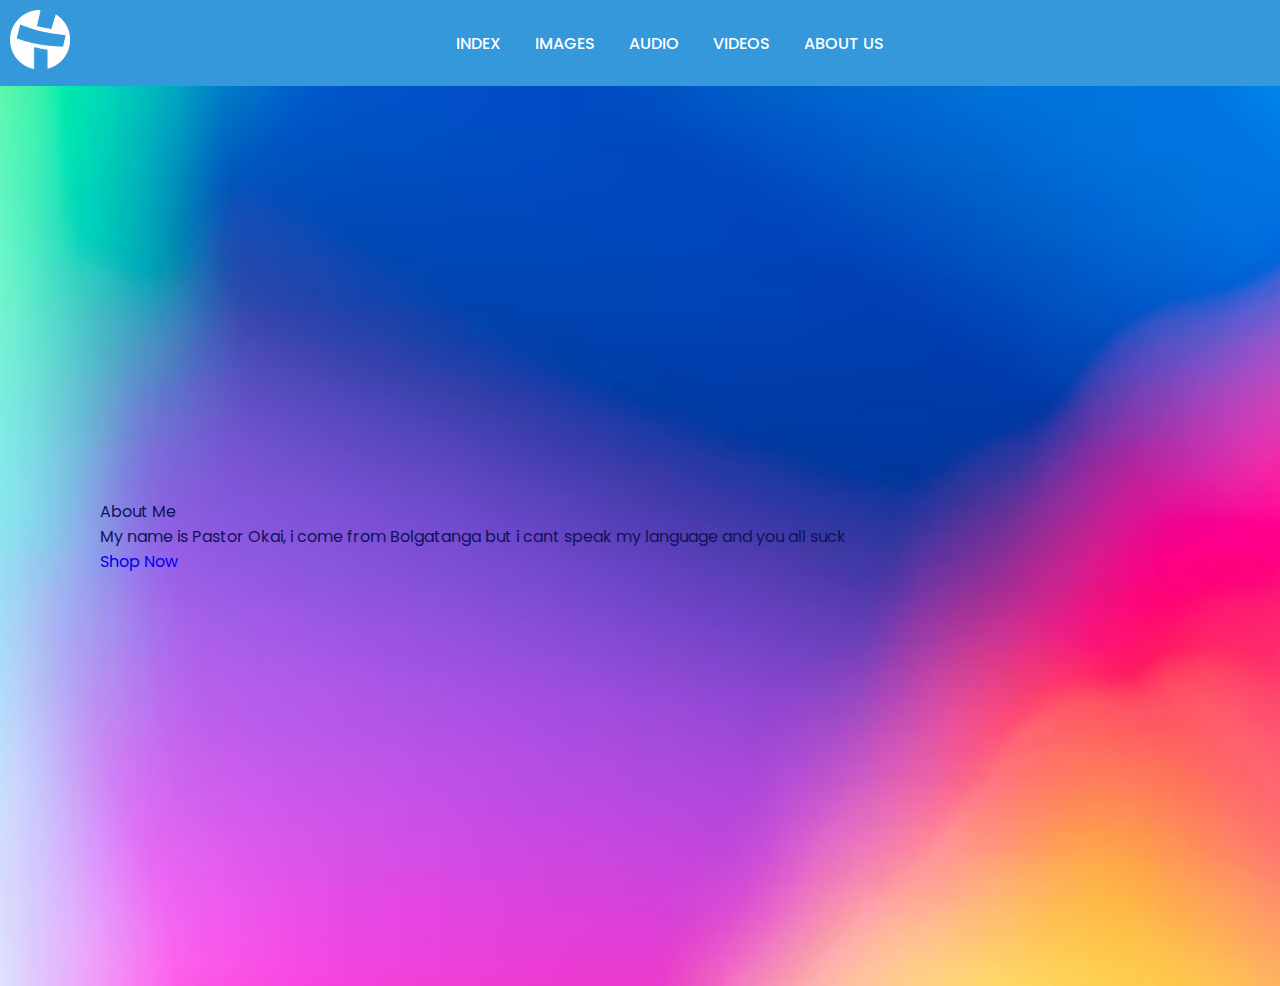
==== about-us.html @ 0779c186 "wip" ====
<!DOCTYPE html>
<html lang="en">

<head>
    <meta charset="UTF-8">
    <meta http-equiv="X-UA-Compatible" content="IE=edge">
    <meta name="viewport" content="width=device-width, initial-scale=1.0">
    <title>Responsive entertainment website</title>
    <!--Link To CSS-->
    <link rel="stylesheet" href="style.css">
    <link rel="stylesheet" href="https://unpkg.com/boxicons@latest/css/boxicons.min.css">
    <!--Box Icons-->
</head>

<body>
    <!--Navbar-->
    <header>
        <a href="index.html" class="logo">
            <img src="assets/images/logo.png" alt="">
        </a>
        <!--Menu Icon-->
        <i class='bx bx-menu' id="menu-icon"></i>
        <!--Links-->
        <ul class="navbar">
            <li><a href="index.html">Index</a></li>
            <li><a href="images.html">Images</a></li>
            <li><a href="audios.html">Audio</a></li>
            <li><a href="videos.html">Videos</a></li>
            <li><a href="about-us.html">About Us</a></li>
        </ul>

    </header>
    <section class="index" id="index">
        <div class="index-text">
            <hi> About Me</hi>
            <p>My name is Pastor Okai, i come from Bolgatanga but i cant speak my language and you all suck</p>
            <a href="#" class="btn">Shop Now</a>
        </div>
    </section>

    <!--Link To JS-->
    <script src="main.js"></script>
</body>

</html>
---- style.css ----
/* Google Fonts */
@import url('https://fonts.googleapis.com/css2?family=Poppins:ital,wght@0,200;0,300;0,400;0,500;0,600;0,700;1,200;1,300;1,400;1,500;1,600;1,700&display=swap');

* {
    font-family: 'Poppins', sans-serif;
    margin: 0;
    padding: 0;
    box-sizing: border-box;
    scroll-padding-top: 4rem;
    scroll-behavior: smooth;
    list-style: none;
    text-decoration: none;
}

/* Variables */
:root {
    --main-color: #bc9667;
    --second-color: #edeae3;
    --text-color: #0d1457;
    --bg-color: #fff;
}

section {
    padding: 50px 100px;
}

img {
    width: 100%;
}

body {
    color: var(--text-color);
}

header {
    position: static;
    width: 100%;
    top: 0;
    z-index: 1000;
    display: flex;
    justify-content: space-between;
    align-items: center;
    padding: 18px 100px;
    transition: 0.5s linear;
    background: var(--text-color);
}

.logo img {
    width: 60px;
}

.navbar {
    display: flex;
    margin: auto;
    /* Center the navbar horizontally */
}

.navbar a {
    padding: 8px 17px;
    color: var(--bg-color);
    font-size: 1rem;
    text-transform: uppercase;
    font-weight: 500;
}

.navbar a:hover {
    background: var(--main-color);
    border-radius: 0.2rem;
    transition: 0.2s all linear;
}

.header-icon {
    font-size: 22px;
    cursor: pointer;
    z-index: 10000;
    display: flex;
    column-gap: 0.9rem;
}

.header-icon .bx {
    color: var(--bg-color);
}

.header-icon .bx:hover {
    color: var(--main-color);
}

#menu-icon {
    color: var(--bg-color);
    font-size: 24px;
    z-index: 100001;
    cursor: pointer;
    display: none;
}

.index {
    width: 100%;
    min-height: 100vh;
    background: url(bg.jpg);
    background-repeat: no-repeat;
    background-size: cover;
    background-position: center;
    display: grid;
    grid-template-columns: repeat(auto-fit, minimax(17rem, auto));
    align-items: center;
    gap: 1.5rem;
}

/* External CSS for the Video Page */
body {
    font-family: 'Segoe UI', Tahoma, Geneva, Verdana, sans-serif;
    background-color: #f8f8f8;
    margin: 0;
    padding: 0;
}

header {
    background-color: #3498db;
    color: white;
    text-align: center;
    padding: 10px;
}

h1 {
    margin: 0;
}

.video-list {
    display: grid;
    grid-template-columns: repeat(3, 1fr);
    gap: 20px;
    padding: 20px;
}

.video-item {
    background-color: #fff;
    padding: 10px;
    border-radius: 8px;
    box-shadow: 0 2px 4px rgba(0, 0, 0, 0.1);
}

video {
    width: 100%;
    height: auto;
    border-radius: 8px;
}
.title {
    background-color: #333;
    color: white;
    text-align: center;
    padding: 10px;
  }
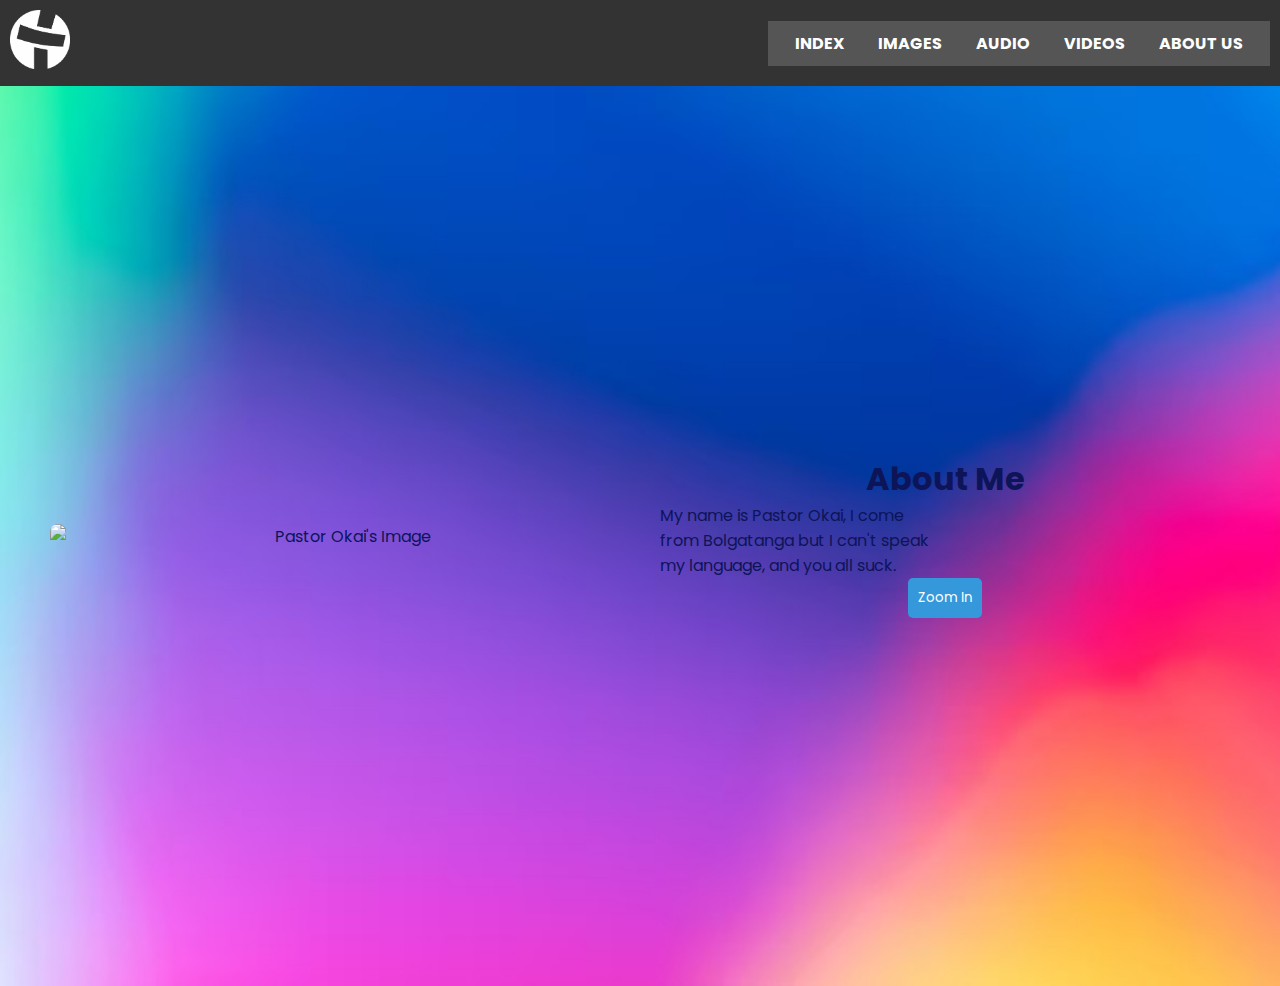
==== commit ab20cd31: "wip" ====
--- a/about-us.html
+++ b/about-us.html
@@ -6,21 +6,83 @@
     <meta http-equiv="X-UA-Compatible" content="IE=edge">
     <meta name="viewport" content="width=device-width, initial-scale=1.0">
     <title>Responsive entertainment website</title>
-    <!--Link To CSS-->
+    <!-- Link To CSS -->
     <link rel="stylesheet" href="style.css">
     <link rel="stylesheet" href="https://unpkg.com/boxicons@latest/css/boxicons.min.css">
-    <!--Box Icons-->
+    <!-- Box Icons -->
+    <style>
+        body {
+            font-family: Arial, sans-serif;
+            margin: 0;
+            padding: 0;
+        }
+
+        header {
+            background-color: #333;
+            color: white;
+            text-align: center;
+            padding: 10px;
+        }
+
+        .navbar {
+            list-style: none;
+            padding: 0;
+            margin: 0;
+            display: flex;
+            background-color: #555;
+            justify-content: space-around;
+            padding: 10px;
+        }
+
+        .navbar a {
+            text-decoration: none;
+            color: white;
+            font-weight: bold;
+        }
+
+        .index {
+            text-align: center;
+            padding: 50px;
+        }
+
+        .index-text {
+            display: flex;
+            align-items: center;
+            justify-content: flex-end;
+        }
+
+        .index-text img {
+            max-width: 50%;
+            margin-right: 20px;
+            border-radius: 8px;
+            transition: transform 0.3s ease-in-out;
+        }
+
+        .index-text p {
+            max-width: 50%;
+            text-align: left;
+        }
+
+        #zoomButton {
+            padding: 10px;
+            background-color: #3498db;
+            color: white;
+            border: none;
+            border-radius: 5px;
+            cursor: pointer;
+        }
+    </style>
 </head>
 
 <body>
-    <!--Navbar-->
+    <!-- Navbar -->
     <header>
         <a href="index.html" class="logo">
             <img src="assets/images/logo.png" alt="">
         </a>
-        <!--Menu Icon-->
+        <!-- Menu Icon -->
         <i class='bx bx-menu' id="menu-icon"></i>
-        <!--Links-->
+        <!-- Links -->
         <ul class="navbar">
             <li><a href="index.html">Index</a></li>
             <li><a href="images.html">Images</a></li>
@@ -28,18 +90,28 @@
             <li><a href="videos.html">Videos</a></li>
             <li><a href="about-us.html">About Us</a></li>
         </ul>
+    </header>
 
-    </header>
+    <!-- About Us Section -->
     <section class="index" id="index">
         <div class="index-text">
-            <hi> About Me</hi>
-            <p>My name is Pastor Okai, i come from Bolgatanga but i cant speak my language and you all suck</p>
-            <a href="#" class="btn">Shop Now</a>
+            <img id="zoomImage" src="path/to/your/image.jpg" alt="Pastor Okai's Image">
+            <div>
+                <h1>About Me</h1>
+                <p>My name is Pastor Okai, I come from Bolgatanga but I can't speak my language, and you all suck.</p>
+                <button id="zoomButton" onclick="zoomImage()">Zoom In</button>
+            </div>
         </div>
     </section>
 
-    <!--Link To JS-->
+    <!-- Link To JS -->
     <script src="main.js"></script>
+    <script>
+        function zoomImage() {
+            var image = document.getElementById("zoomImage");
+            image.style.transform = "scale(1.5)"; // Adjust the scale factor as needed
+        }
+    </script>
 </body>
 
-</html>+</html>
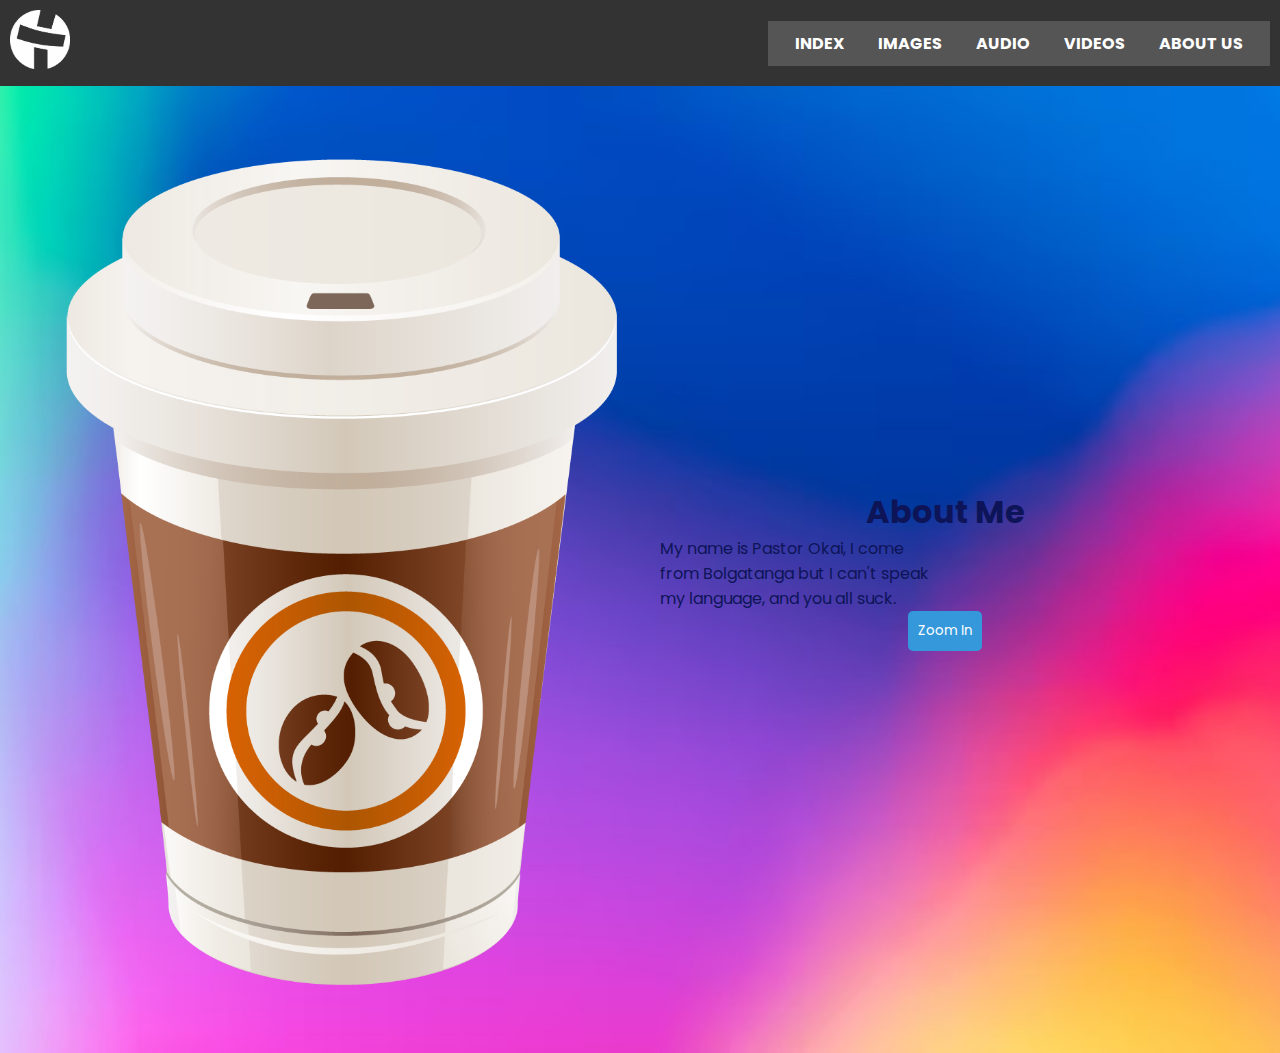
==== commit d50a6ea5: "wip" ====
--- a/about-us.html
+++ b/about-us.html
@@ -95,7 +95,7 @@
     <!-- About Us Section -->
     <section class="index" id="index">
         <div class="index-text">
-            <img id="zoomImage" src="path/to/your/image.jpg" alt="Pastor Okai's Image">
+            <img id="zoomImage" src="assets/images/main.png" alt="Pastor Okai's Image">
             <div>
                 <h1>About Me</h1>
                 <p>My name is Pastor Okai, I come from Bolgatanga but I can't speak my language, and you all suck.</p>
